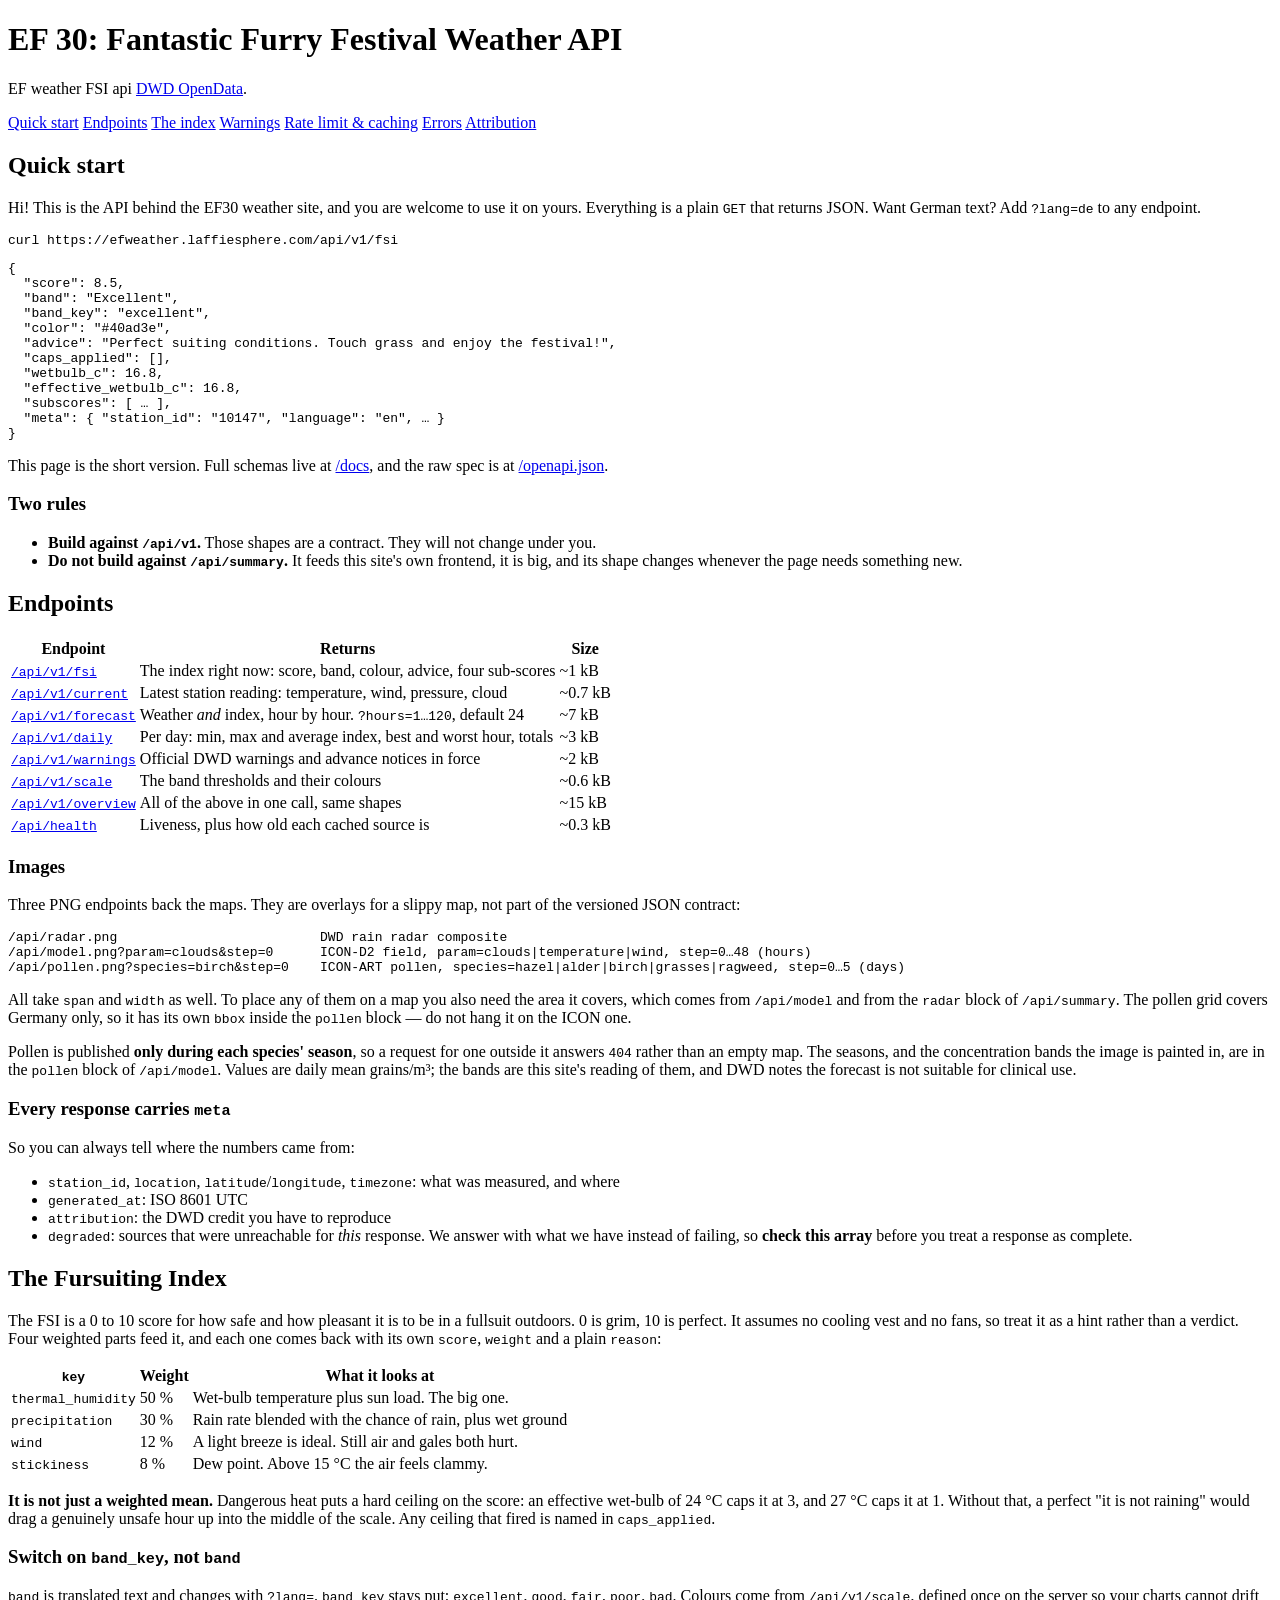
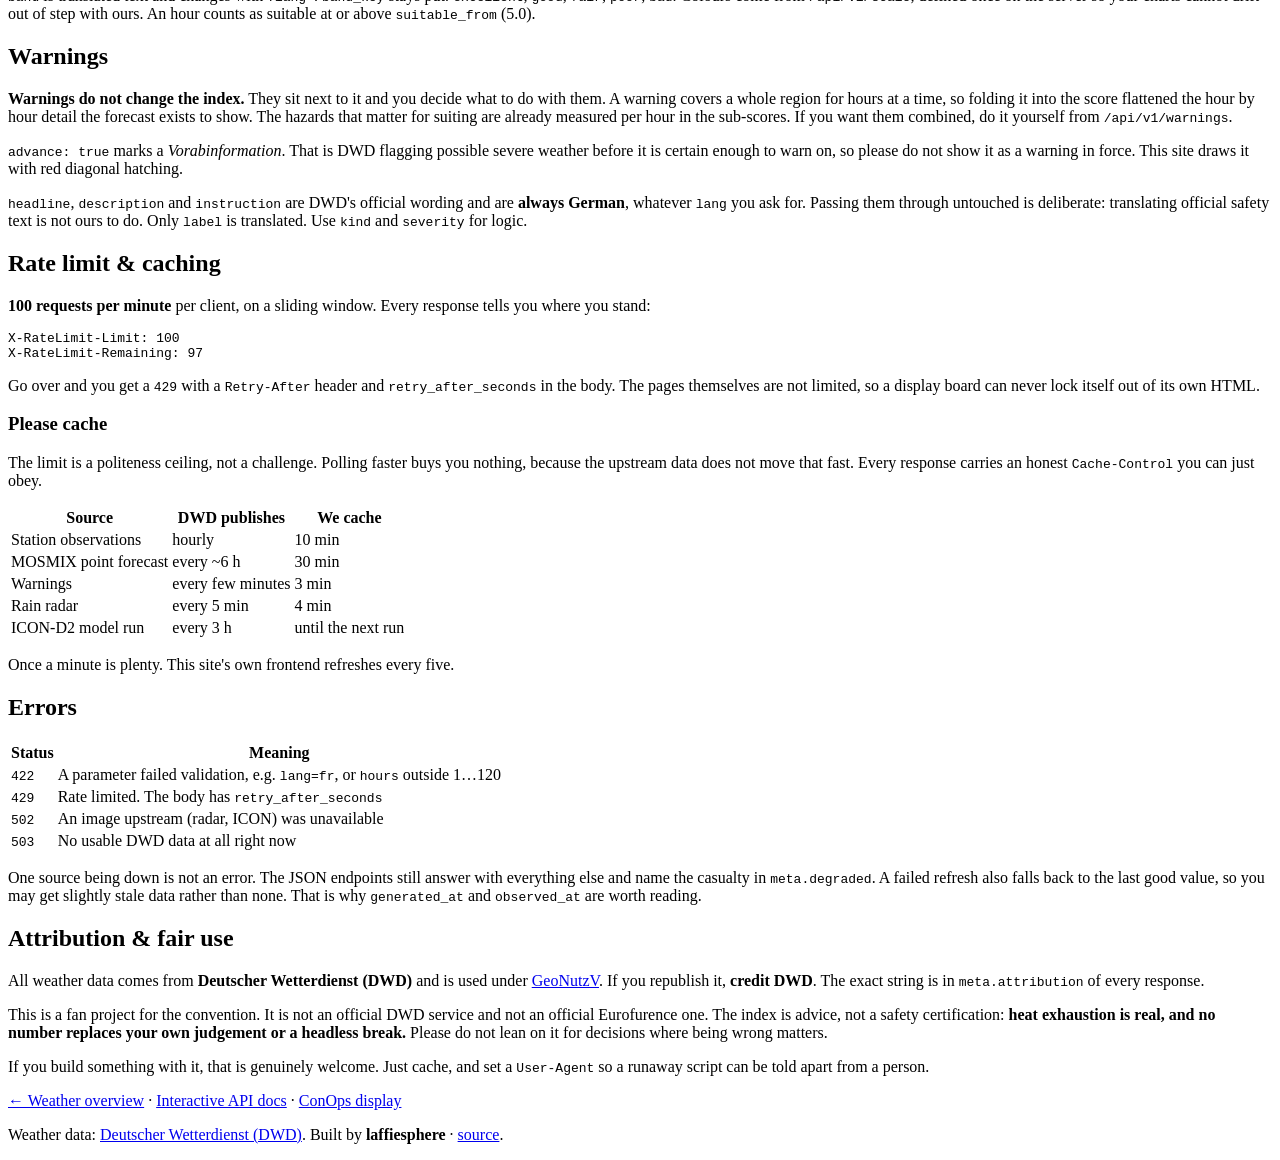
==== static/api-docs.html @ 8e090078 "first commit" ====
<!DOCTYPE html>
<html lang="en">
<head>
  <meta charset="utf-8">
  <meta name="viewport" content="width=device-width, initial-scale=1">
  <title>Eurofurence Weather: API</title>
  <meta name="description" content="Weather API for Eurofurence. Fursuiting Index, forecast, warnings and radar, built on DWD OpenData. By laffiesphere.">
  <link rel="icon" href="data:image/svg+xml,<svg xmlns='http://www.w3.org/2000/svg' viewBox='0 0 100 100'><text y='.9em' font-size='90'>🦊</text></svg>">
  <link rel="stylesheet" href="/style.css">
</head>
<body class="docs">
<header class="site-header">
  <h1>
    <span class="event">EF 30: Fantastic Furry Festival</span>
    Weather API
  </h1>
  <p class="subtitle">
    EF weather FSI api
    <a href="https://opendata.dwd.de" rel="noopener">DWD OpenData</a>.
  </p>
</header>

<main class="docs-main">

  <nav class="card docs-toc" aria-label="Contents">
    <a href="#start">Quick start</a>
    <a href="#endpoints">Endpoints</a>
    <a href="#fsi">The index</a>
    <a href="#warnings">Warnings</a>
    <a href="#limits">Rate limit &amp; caching</a>
    <a href="#errors">Errors</a>
    <a href="#terms">Attribution</a>
  </nav>

  <section class="card" id="start">
    <h2>Quick start</h2>
    <p>
      Hi! This is the API behind the EF30 weather site, and you are welcome to use
      it on yours. Everything is a plain <code>GET</code> that returns JSON. Want
      German text? Add <code>?lang=de</code> to any endpoint.
    </p>
    <pre><code>curl https://<span class="host">efweather.laffiesphere.com</span>/api/v1/fsi</code></pre>
    <pre><code>{
  "score": 8.5,
  "band": "Excellent",
  "band_key": "excellent",
  "color": "#40ad3e",
  "advice": "Perfect suiting conditions. Touch grass and enjoy the festival!",
  "caps_applied": [],
  "wetbulb_c": 16.8,
  "effective_wetbulb_c": 16.8,
  "subscores": [ … ],
  "meta": { "station_id": "10147", "language": "en", … }
}</code></pre>
    <p class="note">
      This page is the short version. Full schemas live at <a href="/docs">/docs</a>,
      and the raw spec is at <a href="/openapi.json">/openapi.json</a>.
    </p>
    <h3>Two rules</h3>
    <ul class="docs-list">
      <li>
        <strong>Build against <code>/api/v1</code>.</strong> Those shapes are a
        contract. They will not change under you.
      </li>
      <li>
        <strong>Do not build against <code>/api/summary</code>.</strong> It feeds
        this site's own frontend, it is big, and its shape changes whenever the
        page needs something new.
      </li>
    </ul>
  </section>

  <section class="card" id="endpoints">
    <h2>Endpoints</h2>
    <div class="table-scroll">
      <table class="docs-table">
        <thead>
          <tr><th>Endpoint</th><th>Returns</th><th>Size</th></tr>
        </thead>
        <tbody>
          <tr>
            <td><a href="/api/v1/fsi"><code>/api/v1/fsi</code></a></td>
            <td>The index right now: score, band, colour, advice, four sub-scores</td>
            <td>~1 kB</td>
          </tr>
          <tr>
            <td><a href="/api/v1/current"><code>/api/v1/current</code></a></td>
            <td>Latest station reading: temperature, wind, pressure, cloud</td>
            <td>~0.7 kB</td>
          </tr>
          <tr>
            <td><a href="/api/v1/forecast"><code>/api/v1/forecast</code></a></td>
            <td>Weather <em>and</em> index, hour by hour. <code>?hours=1…120</code>, default 24</td>
            <td>~7 kB</td>
          </tr>
          <tr>
            <td><a href="/api/v1/daily"><code>/api/v1/daily</code></a></td>
            <td>Per day: min, max and average index, best and worst hour, totals</td>
            <td>~3 kB</td>
          </tr>
          <tr>
            <td><a href="/api/v1/warnings"><code>/api/v1/warnings</code></a></td>
            <td>Official DWD warnings and advance notices in force</td>
            <td>~2 kB</td>
          </tr>
          <tr>
            <td><a href="/api/v1/scale"><code>/api/v1/scale</code></a></td>
            <td>The band thresholds and their colours</td>
            <td>~0.6 kB</td>
          </tr>
          <tr>
            <td><a href="/api/v1/overview"><code>/api/v1/overview</code></a></td>
            <td>All of the above in one call, same shapes</td>
            <td>~15 kB</td>
          </tr>
          <tr>
            <td><a href="/api/health"><code>/api/health</code></a></td>
            <td>Liveness, plus how old each cached source is</td>
            <td>~0.3 kB</td>
          </tr>
        </tbody>
      </table>
    </div>

    <h3>Images</h3>
    <p>
      Three PNG endpoints back the maps. They are overlays for a slippy map, not
      part of the versioned JSON contract:
    </p>
    <pre><code>/api/radar.png                          DWD rain radar composite
/api/model.png?param=clouds&amp;step=0      ICON-D2 field, param=clouds|temperature|wind, step=0…48 (hours)
/api/pollen.png?species=birch&amp;step=0    ICON-ART pollen, species=hazel|alder|birch|grasses|ragweed, step=0…5 (days)</code></pre>
    <p>
      All take <code>span</code> and <code>width</code> as well. To place any of
      them on a map you also need the area it covers, which comes from
      <code>/api/model</code> and from the <code>radar</code> block of
      <code>/api/summary</code>. The pollen grid covers Germany only, so it has
      its own <code>bbox</code> inside the <code>pollen</code> block — do not
      hang it on the ICON one.
    </p>
    <p>
      Pollen is published <strong>only during each species' season</strong>, so a
      request for one outside it answers <code>404</code> rather than an empty
      map. The seasons, and the concentration bands the image is painted in, are
      in the <code>pollen</code> block of <code>/api/model</code>. Values are
      daily mean grains/m³; the bands are this site's reading of them, and DWD
      notes the forecast is not suitable for clinical use.
    </p>

    <h3>Every response carries <code>meta</code></h3>
    <p>So you can always tell where the numbers came from:</p>
    <ul class="docs-list">
      <li><code>station_id</code>, <code>location</code>, <code>latitude</code>/<code>longitude</code>, <code>timezone</code>: what was measured, and where</li>
      <li><code>generated_at</code>: ISO 8601 UTC</li>
      <li><code>attribution</code>: the DWD credit you have to reproduce</li>
      <li>
        <code>degraded</code>: sources that were unreachable for <em>this</em>
        response. We answer with what we have instead of failing, so
        <strong>check this array</strong> before you treat a response as complete.
      </li>
    </ul>
  </section>

  <section class="card" id="fsi">
    <h2>The Fursuiting Index</h2>
    <p>
      The FSI is a 0 to 10 score for how safe and how pleasant it is to be in a
      fullsuit outdoors. 0 is grim, 10 is perfect. It assumes no cooling vest and
      no fans, so treat it as a hint rather than a verdict. Four weighted parts
      feed it, and each one comes back with its own <code>score</code>,
      <code>weight</code> and a plain <code>reason</code>:
    </p>
    <div class="table-scroll">
      <table class="docs-table">
        <thead><tr><th><code>key</code></th><th>Weight</th><th>What it looks at</th></tr></thead>
        <tbody>
          <tr><td><code>thermal_humidity</code></td><td>50 %</td><td>Wet-bulb temperature plus sun load. The big one.</td></tr>
          <tr><td><code>precipitation</code></td><td>30 %</td><td>Rain rate blended with the chance of rain, plus wet ground</td></tr>
          <tr><td><code>wind</code></td><td>12 %</td><td>A light breeze is ideal. Still air and gales both hurt.</td></tr>
          <tr><td><code>stickiness</code></td><td>8 %</td><td>Dew point. Above 15 °C the air feels clammy.</td></tr>
        </tbody>
      </table>
    </div>
    <p>
      <strong>It is not just a weighted mean.</strong> Dangerous heat puts a hard
      ceiling on the score: an effective wet-bulb of 24 °C caps it at 3, and 27 °C
      caps it at 1. Without that, a perfect "it is not raining" would drag a
      genuinely unsafe hour up into the middle of the scale. Any ceiling that
      fired is named in <code>caps_applied</code>.
    </p>
    <h3>Switch on <code>band_key</code>, not <code>band</code></h3>
    <p>
      <code>band</code> is translated text and changes with <code>?lang=</code>.
      <code>band_key</code> stays put: <code>excellent</code>, <code>good</code>,
      <code>fair</code>, <code>poor</code>, <code>bad</code>. Colours come from
      <code>/api/v1/scale</code>, defined once on the server so your charts cannot
      drift out of step with ours. An hour counts as suitable at or above
      <code>suitable_from</code> (5.0).
    </p>
  </section>

  <section class="card" id="warnings">
    <h2>Warnings</h2>
    <p>
      <strong>Warnings do not change the index.</strong> They sit next to it and
      you decide what to do with them. A warning covers a whole region for hours
      at a time, so folding it into the score flattened the hour by hour detail
      the forecast exists to show. The hazards that matter for suiting are already
      measured per hour in the sub-scores. If you want them combined, do it
      yourself from <code>/api/v1/warnings</code>.
    </p>
    <p>
      <code>advance: true</code> marks a <em>Vorabinformation</em>. That is DWD
      flagging possible severe weather before it is certain enough to warn on, so
      please do not show it as a warning in force. This site draws it with red
      diagonal hatching.
    </p>
    <p class="note">
      <code>headline</code>, <code>description</code> and <code>instruction</code>
      are DWD's official wording and are <strong>always German</strong>, whatever
      <code>lang</code> you ask for. Passing them through untouched is deliberate:
      translating official safety text is not ours to do. Only <code>label</code>
      is translated. Use <code>kind</code> and <code>severity</code> for logic.
    </p>
  </section>

  <section class="card" id="limits">
    <h2>Rate limit &amp; caching</h2>
    <p>
      <strong>100 requests per minute</strong> per client, on a sliding window.
      Every response tells you where you stand:
    </p>
    <pre><code>X-RateLimit-Limit: 100
X-RateLimit-Remaining: 97</code></pre>
    <p>
      Go over and you get a <code>429</code> with a <code>Retry-After</code> header
      and <code>retry_after_seconds</code> in the body. The pages themselves are
      not limited, so a display board can never lock itself out of its own HTML.
    </p>
    <h3>Please cache</h3>
    <p>
      The limit is a politeness ceiling, not a challenge. Polling faster buys you
      nothing, because the upstream data does not move that fast. Every response
      carries an honest <code>Cache-Control</code> you can just obey.
    </p>
    <div class="table-scroll">
      <table class="docs-table">
        <thead><tr><th>Source</th><th>DWD publishes</th><th>We cache</th></tr></thead>
        <tbody>
          <tr><td>Station observations</td><td>hourly</td><td>10 min</td></tr>
          <tr><td>MOSMIX point forecast</td><td>every ~6 h</td><td>30 min</td></tr>
          <tr><td>Warnings</td><td>every few minutes</td><td>3 min</td></tr>
          <tr><td>Rain radar</td><td>every 5 min</td><td>4 min</td></tr>
          <tr><td>ICON-D2 model run</td><td>every 3 h</td><td>until the next run</td></tr>
        </tbody>
      </table>
    </div>
    <p>Once a minute is plenty. This site's own frontend refreshes every five.</p>
  </section>

  <section class="card" id="errors">
    <h2>Errors</h2>
    <div class="table-scroll">
      <table class="docs-table">
        <thead><tr><th>Status</th><th>Meaning</th></tr></thead>
        <tbody>
          <tr><td><code>422</code></td><td>A parameter failed validation, e.g. <code>lang=fr</code>, or <code>hours</code> outside 1…120</td></tr>
          <tr><td><code>429</code></td><td>Rate limited. The body has <code>retry_after_seconds</code></td></tr>
          <tr><td><code>502</code></td><td>An image upstream (radar, ICON) was unavailable</td></tr>
          <tr><td><code>503</code></td><td>No usable DWD data at all right now</td></tr>
        </tbody>
      </table>
    </div>
    <p>
      One source being down is not an error. The JSON endpoints still answer with
      everything else and name the casualty in <code>meta.degraded</code>. A failed
      refresh also falls back to the last good value, so you may get slightly stale
      data rather than none. That is why <code>generated_at</code> and
      <code>observed_at</code> are worth reading.
    </p>
  </section>

  <section class="card" id="terms">
    <h2>Attribution &amp; fair use</h2>
    <p>
      All weather data comes from <strong>Deutscher Wetterdienst (DWD)</strong> and
      is used under
      <a href="https://www.dwd.de/DE/service/copyright/copyright_node.html" rel="noopener">GeoNutzV</a>.
      If you republish it, <strong>credit DWD</strong>. The exact string is in
      <code>meta.attribution</code> of every response.
    </p>
    <p>
      This is a fan project for the convention. It is not an official DWD service
      and not an official Eurofurence one. The index is advice, not a safety
      certification: <strong>heat exhaustion is real, and no number replaces your
      own judgement or a headless break.</strong> Please do not lean on it for
      decisions where being wrong matters.
    </p>
    <p>
      If you build something with it, that is genuinely welcome. Just cache, and
      set a <code>User-Agent</code> so a runaway script can be told apart from a
      person.
    </p>
  </section>

</main>

<footer class="site-footer">
  <p>
    <a href="/">← Weather overview</a> ·
    <a href="/docs">Interactive API docs</a> ·
    <a href="/display">ConOps display</a>
  </p>
  <p>
    Weather data: <a href="https://opendata.dwd.de" rel="noopener">Deutscher Wetterdienst (DWD)</a>.
    Built by <strong>laffiesphere</strong> ·
    <a href="https://github.com/laffiie/EurofurenceWeather" rel="noopener">source</a>.
  </p>
</footer>
</body>
</html>
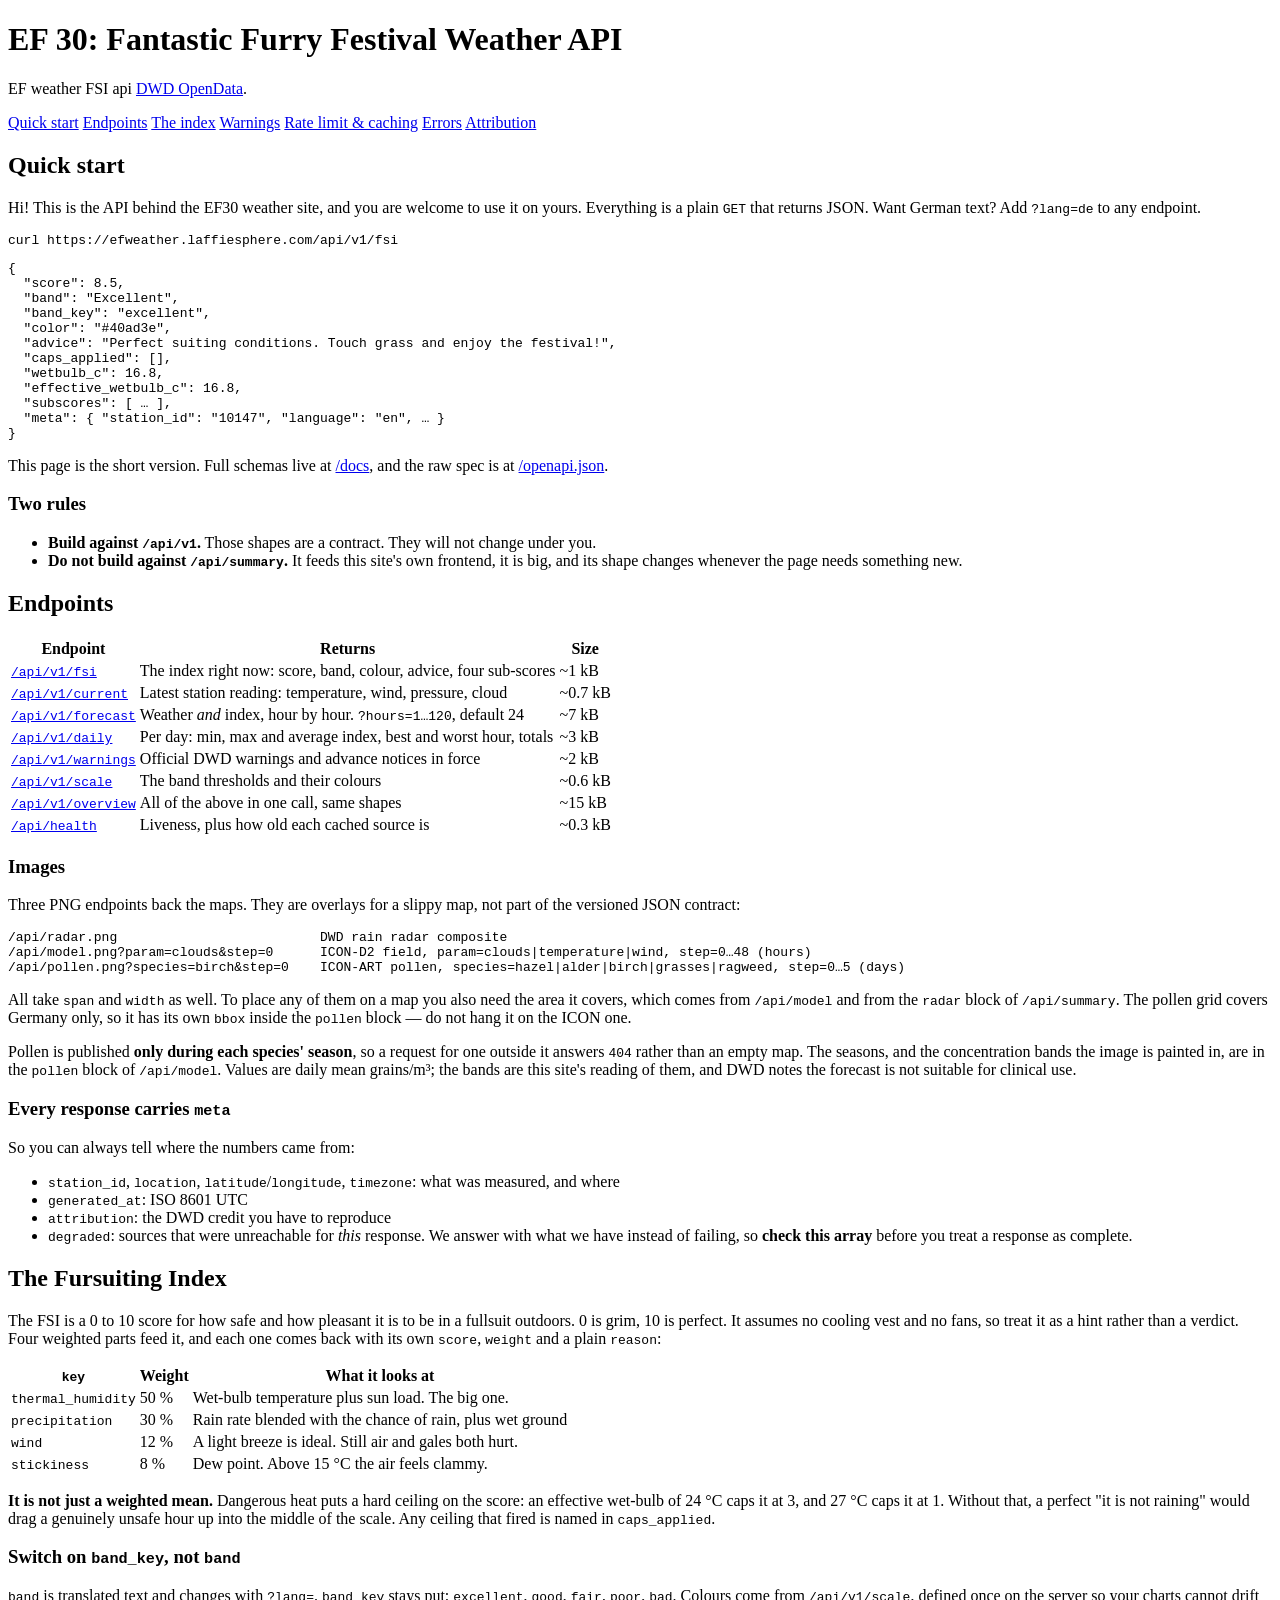
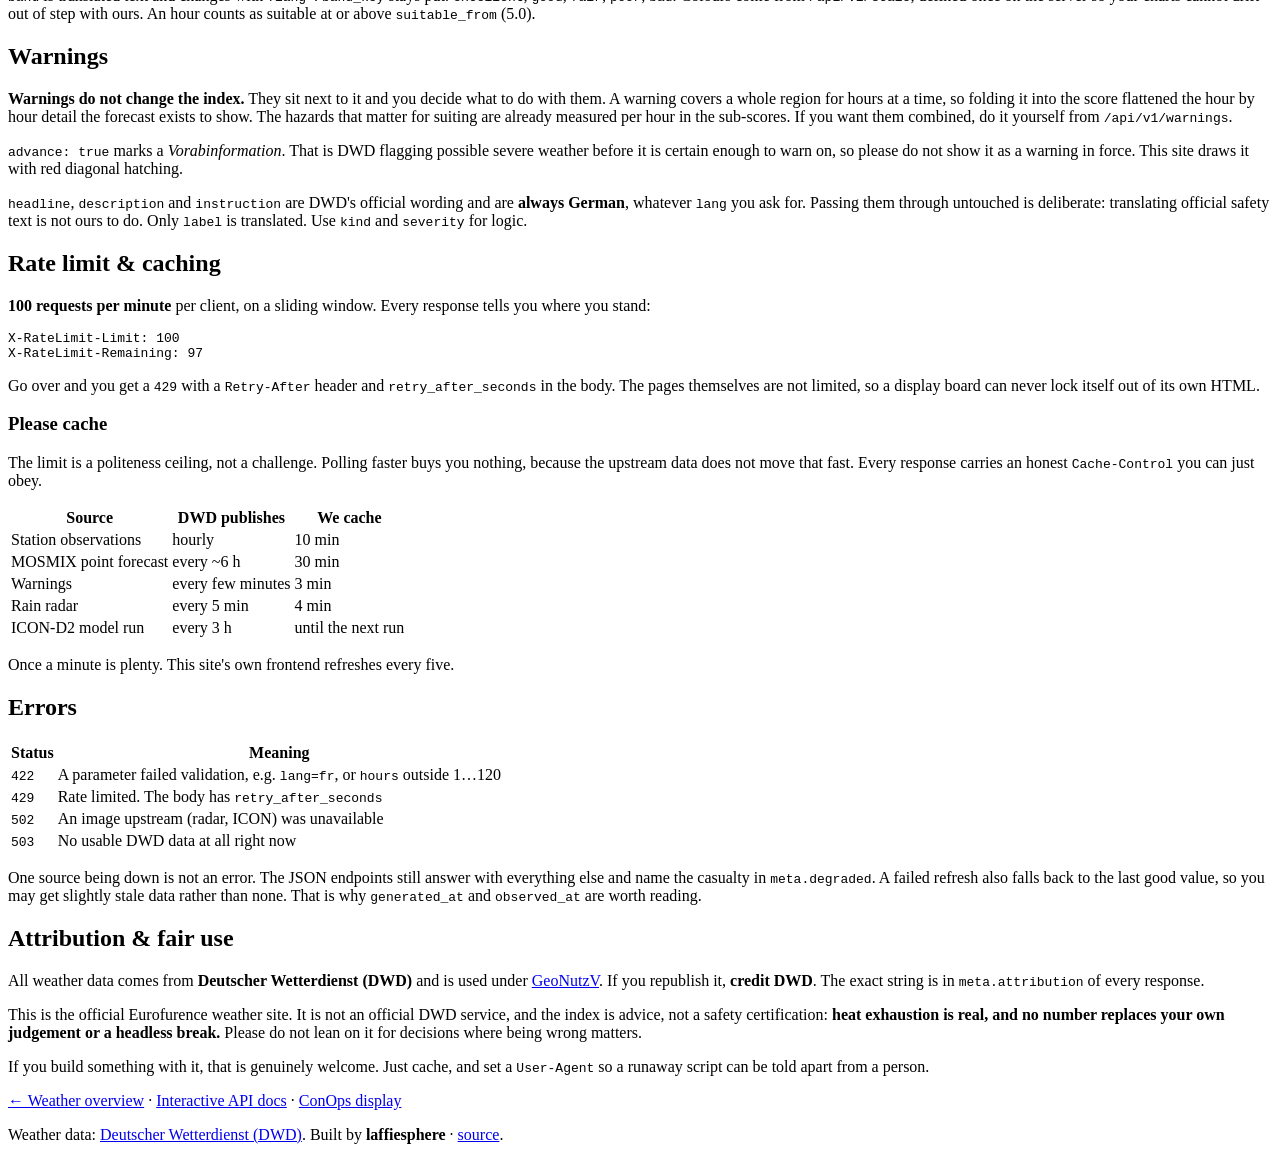
==== commit 5f833556: "(feature) updated display, language fixes" ====
--- a/static/api-docs.html
+++ b/static/api-docs.html
@@ -290,9 +290,9 @@
       <code>meta.attribution</code> of every response.
     </p>
     <p>
-      This is a fan project for the convention. It is not an official DWD service
-      and not an official Eurofurence one. The index is advice, not a safety
-      certification: <strong>heat exhaustion is real, and no number replaces your
+      This is the official Eurofurence weather site. It is not an official DWD
+      service, and the index is advice, not a safety certification:
+      <strong>heat exhaustion is real, and no number replaces your
       own judgement or a headless break.</strong> Please do not lean on it for
       decisions where being wrong matters.
     </p>
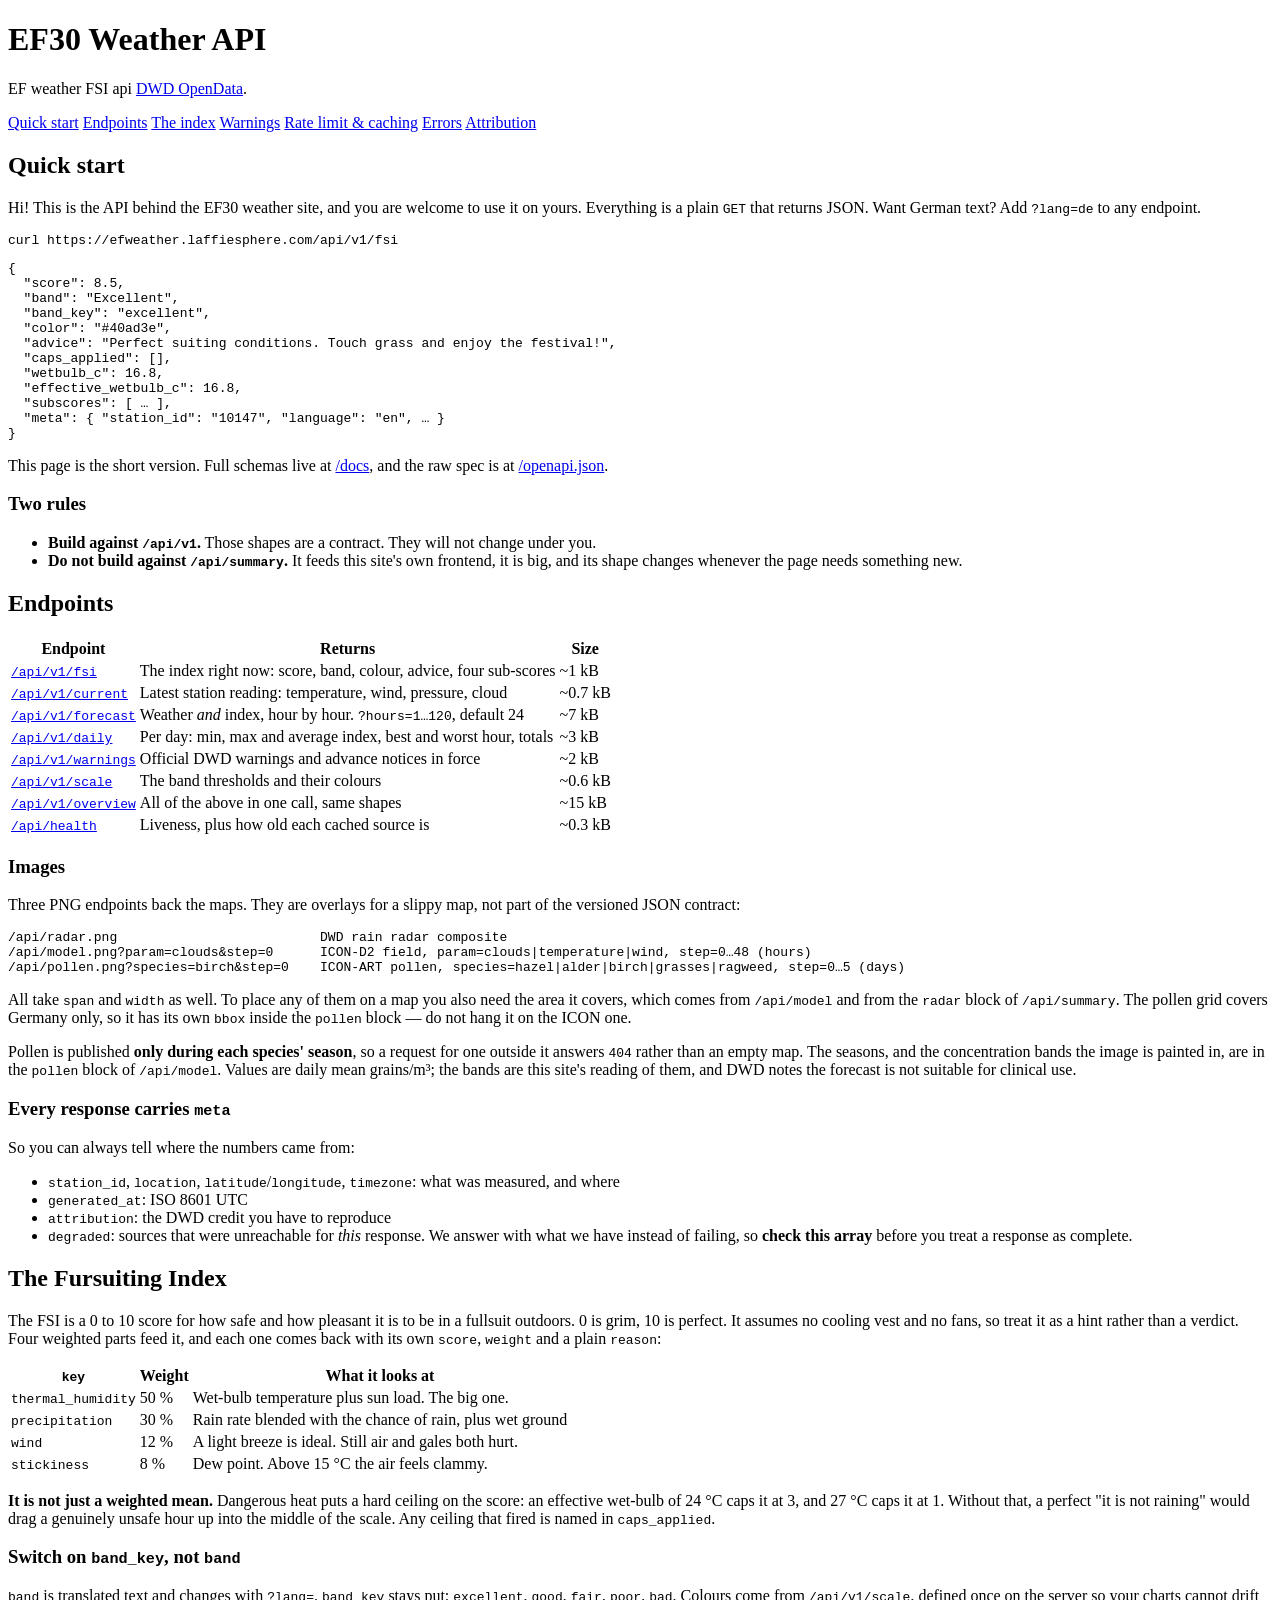
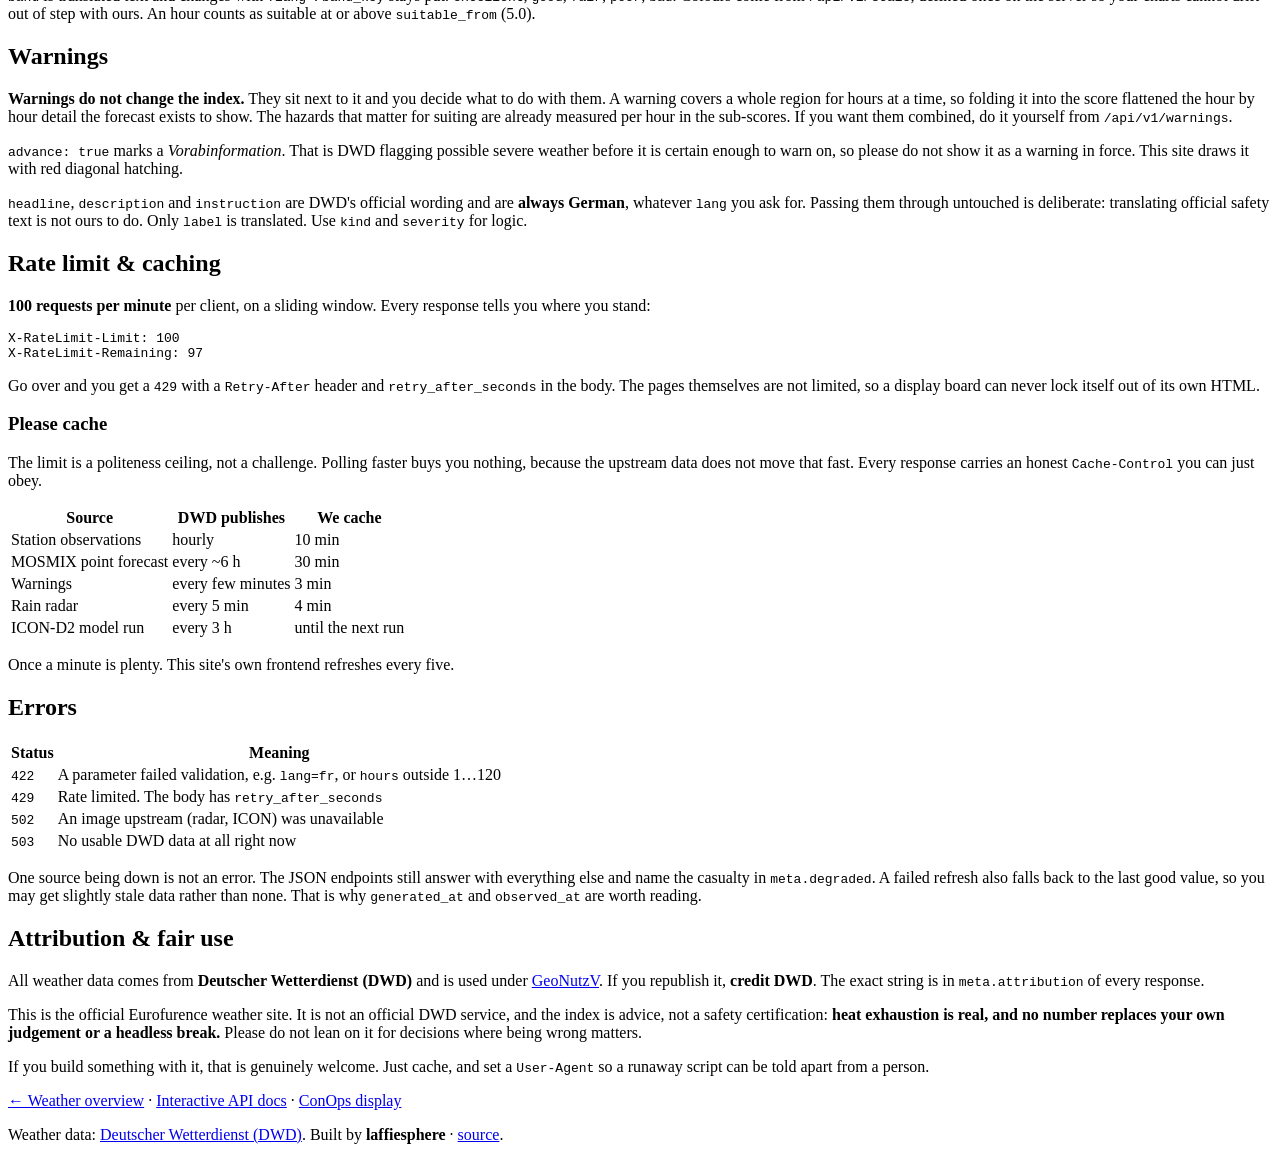
==== commit 6763403f: "(features) mobile mode enhancements, colour fixes, translation fixes, better explanations" ====
--- a/static/api-docs.html
+++ b/static/api-docs.html
@@ -11,7 +11,7 @@
 <body class="docs">
 <header class="site-header">
   <h1>
-    <span class="event">EF 30: Fantastic Furry Festival</span>
+    <span class="event">EF30</span>
     Weather API
   </h1>
   <p class="subtitle">
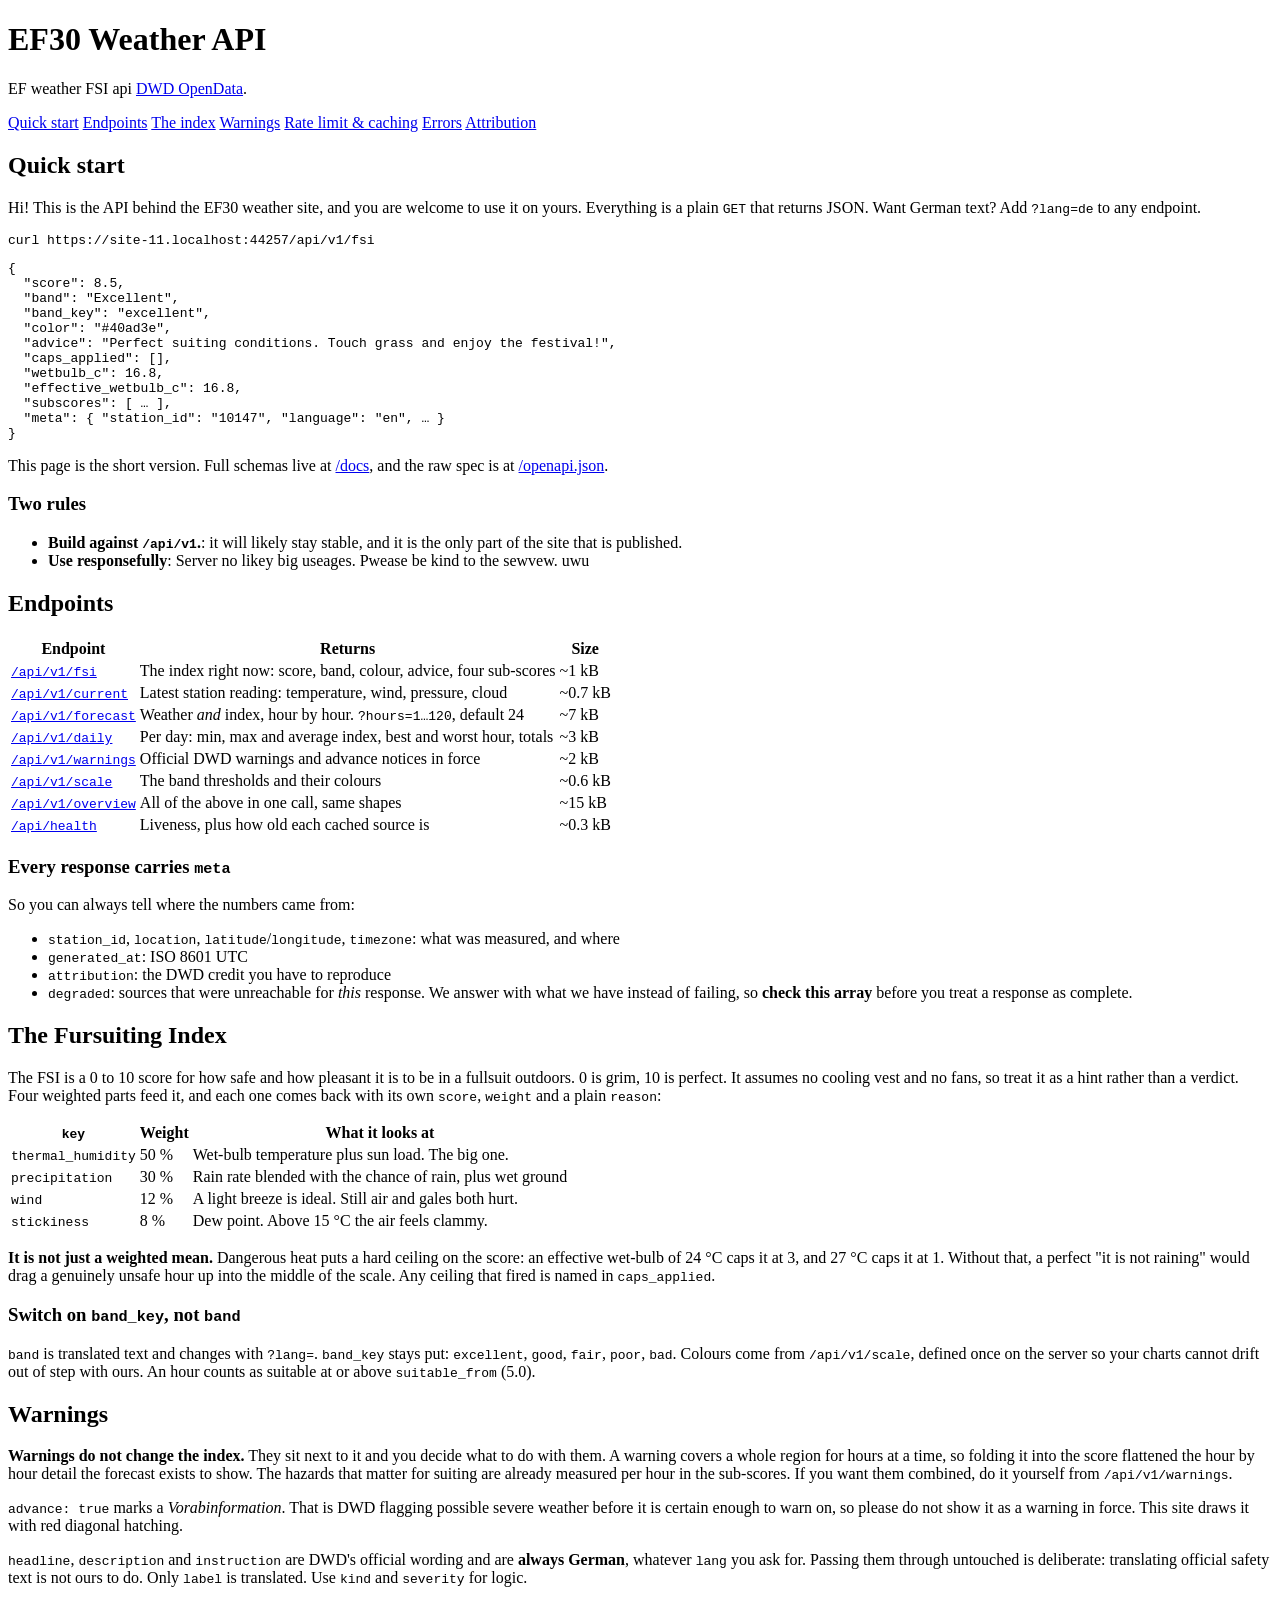
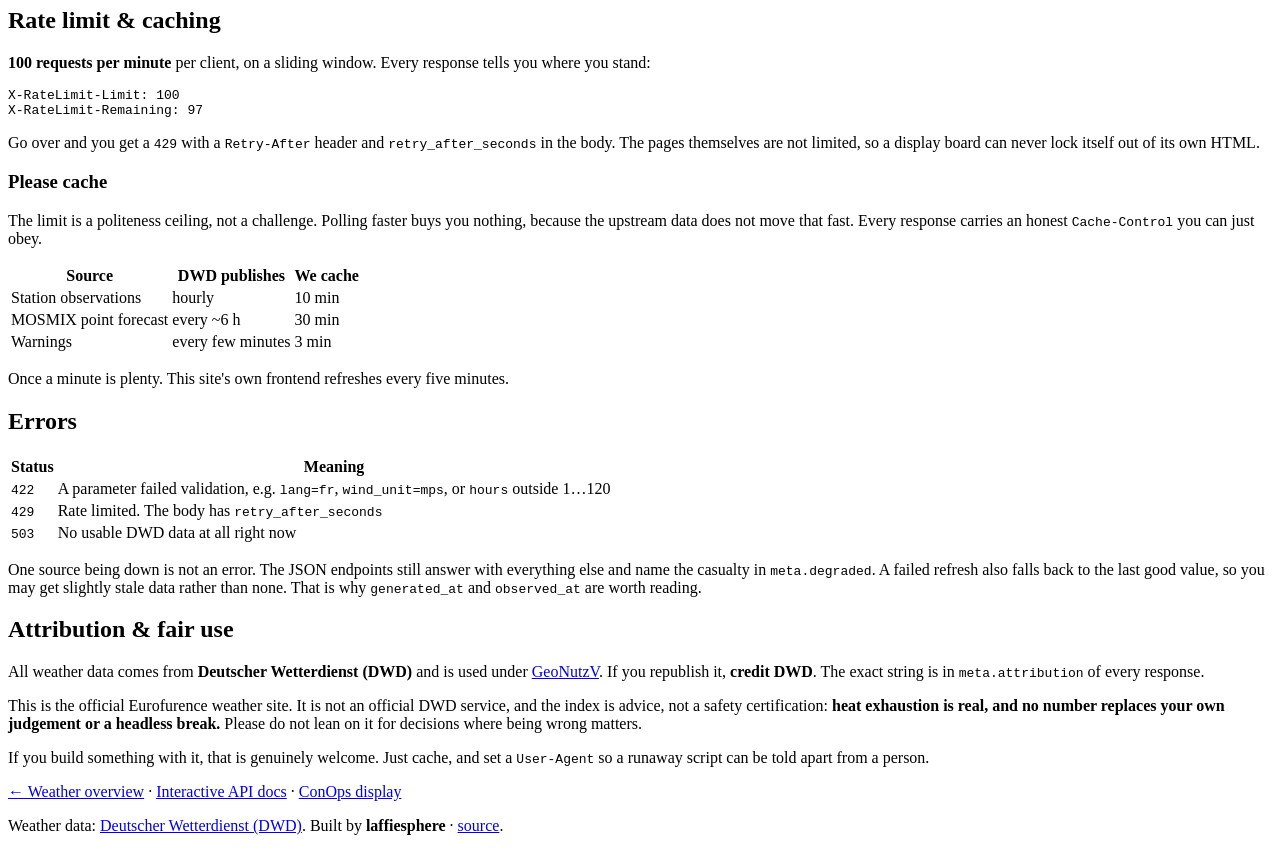
==== commit d3c5b081: "(feature) small ui stuff, api changes" ====
--- a/static/api-docs.html
+++ b/static/api-docs.html
@@ -39,7 +39,7 @@
       it on yours. Everything is a plain <code>GET</code> that returns JSON. Want
       German text? Add <code>?lang=de</code> to any endpoint.
     </p>
-    <pre><code>curl https://<span class="host">efweather.laffiesphere.com</span>/api/v1/fsi</code></pre>
+    <pre><code>curl https://<span class="host">weather.eurofurence.org</span>/api/v1/fsi</code></pre>
     <pre><code>{
   "score": 8.5,
   "band": "Excellent",
@@ -59,13 +59,10 @@
     <h3>Two rules</h3>
     <ul class="docs-list">
       <li>
-        <strong>Build against <code>/api/v1</code>.</strong> Those shapes are a
-        contract. They will not change under you.
+        <strong>Build against <code>/api/v1</code>.</strong>: it will likely stay stable, and it is the only part of the site that is published.
       </li>
       <li>
-        <strong>Do not build against <code>/api/summary</code>.</strong> It feeds
-        this site's own frontend, it is big, and its shape changes whenever the
-        page needs something new.
+        <strong>Use responsefully</strong>: Server no likey big useages. Pwease be kind to the sewvew. uwu
       </li>
     </ul>
   </section>
@@ -121,31 +118,6 @@
         </tbody>
       </table>
     </div>
-
-    <h3>Images</h3>
-    <p>
-      Three PNG endpoints back the maps. They are overlays for a slippy map, not
-      part of the versioned JSON contract:
-    </p>
-    <pre><code>/api/radar.png                          DWD rain radar composite
-/api/model.png?param=clouds&amp;step=0      ICON-D2 field, param=clouds|temperature|wind, step=0…48 (hours)
-/api/pollen.png?species=birch&amp;step=0    ICON-ART pollen, species=hazel|alder|birch|grasses|ragweed, step=0…5 (days)</code></pre>
-    <p>
-      All take <code>span</code> and <code>width</code> as well. To place any of
-      them on a map you also need the area it covers, which comes from
-      <code>/api/model</code> and from the <code>radar</code> block of
-      <code>/api/summary</code>. The pollen grid covers Germany only, so it has
-      its own <code>bbox</code> inside the <code>pollen</code> block — do not
-      hang it on the ICON one.
-    </p>
-    <p>
-      Pollen is published <strong>only during each species' season</strong>, so a
-      request for one outside it answers <code>404</code> rather than an empty
-      map. The seasons, and the concentration bands the image is painted in, are
-      in the <code>pollen</code> block of <code>/api/model</code>. Values are
-      daily mean grains/m³; the bands are this site's reading of them, and DWD
-      notes the forecast is not suitable for clinical use.
-    </p>
 
     <h3>Every response carries <code>meta</code></h3>
     <p>So you can always tell where the numbers came from:</p>
@@ -250,12 +222,10 @@
           <tr><td>Station observations</td><td>hourly</td><td>10 min</td></tr>
           <tr><td>MOSMIX point forecast</td><td>every ~6 h</td><td>30 min</td></tr>
           <tr><td>Warnings</td><td>every few minutes</td><td>3 min</td></tr>
-          <tr><td>Rain radar</td><td>every 5 min</td><td>4 min</td></tr>
-          <tr><td>ICON-D2 model run</td><td>every 3 h</td><td>until the next run</td></tr>
         </tbody>
       </table>
     </div>
-    <p>Once a minute is plenty. This site's own frontend refreshes every five.</p>
+    <p>Once a minute is plenty. This site's own frontend refreshes every five minutes.</p>
   </section>
 
   <section class="card" id="errors">
@@ -264,9 +234,8 @@
       <table class="docs-table">
         <thead><tr><th>Status</th><th>Meaning</th></tr></thead>
         <tbody>
-          <tr><td><code>422</code></td><td>A parameter failed validation, e.g. <code>lang=fr</code>, or <code>hours</code> outside 1…120</td></tr>
+          <tr><td><code>422</code></td><td>A parameter failed validation, e.g. <code>lang=fr</code>, <code>wind_unit=mps</code>, or <code>hours</code> outside 1…120</td></tr>
           <tr><td><code>429</code></td><td>Rate limited. The body has <code>retry_after_seconds</code></td></tr>
-          <tr><td><code>502</code></td><td>An image upstream (radar, ICON) was unavailable</td></tr>
           <tr><td><code>503</code></td><td>No usable DWD data at all right now</td></tr>
         </tbody>
       </table>
@@ -317,5 +286,19 @@
     <a href="https://github.com/laffiie/EurofurenceWeather" rel="noopener">source</a>.
   </p>
 </footer>
+
+<!-- The samples are written for the convention's hostname, because that is the
+     one most readers arrive on. Anyone reading this page on the other name gets
+     the commands rewritten to it, so a copied line works where they are rather
+     than sending them across to the other door of the same building. -->
+<script>
+  (function () {
+    var here = location.host;
+    if (!here || location.protocol === 'file:') return;
+    for (var i = 0, hosts = document.querySelectorAll('.host'); i < hosts.length; i++) {
+      hosts[i].textContent = here;
+    }
+  })();
+</script>
 </body>
 </html>
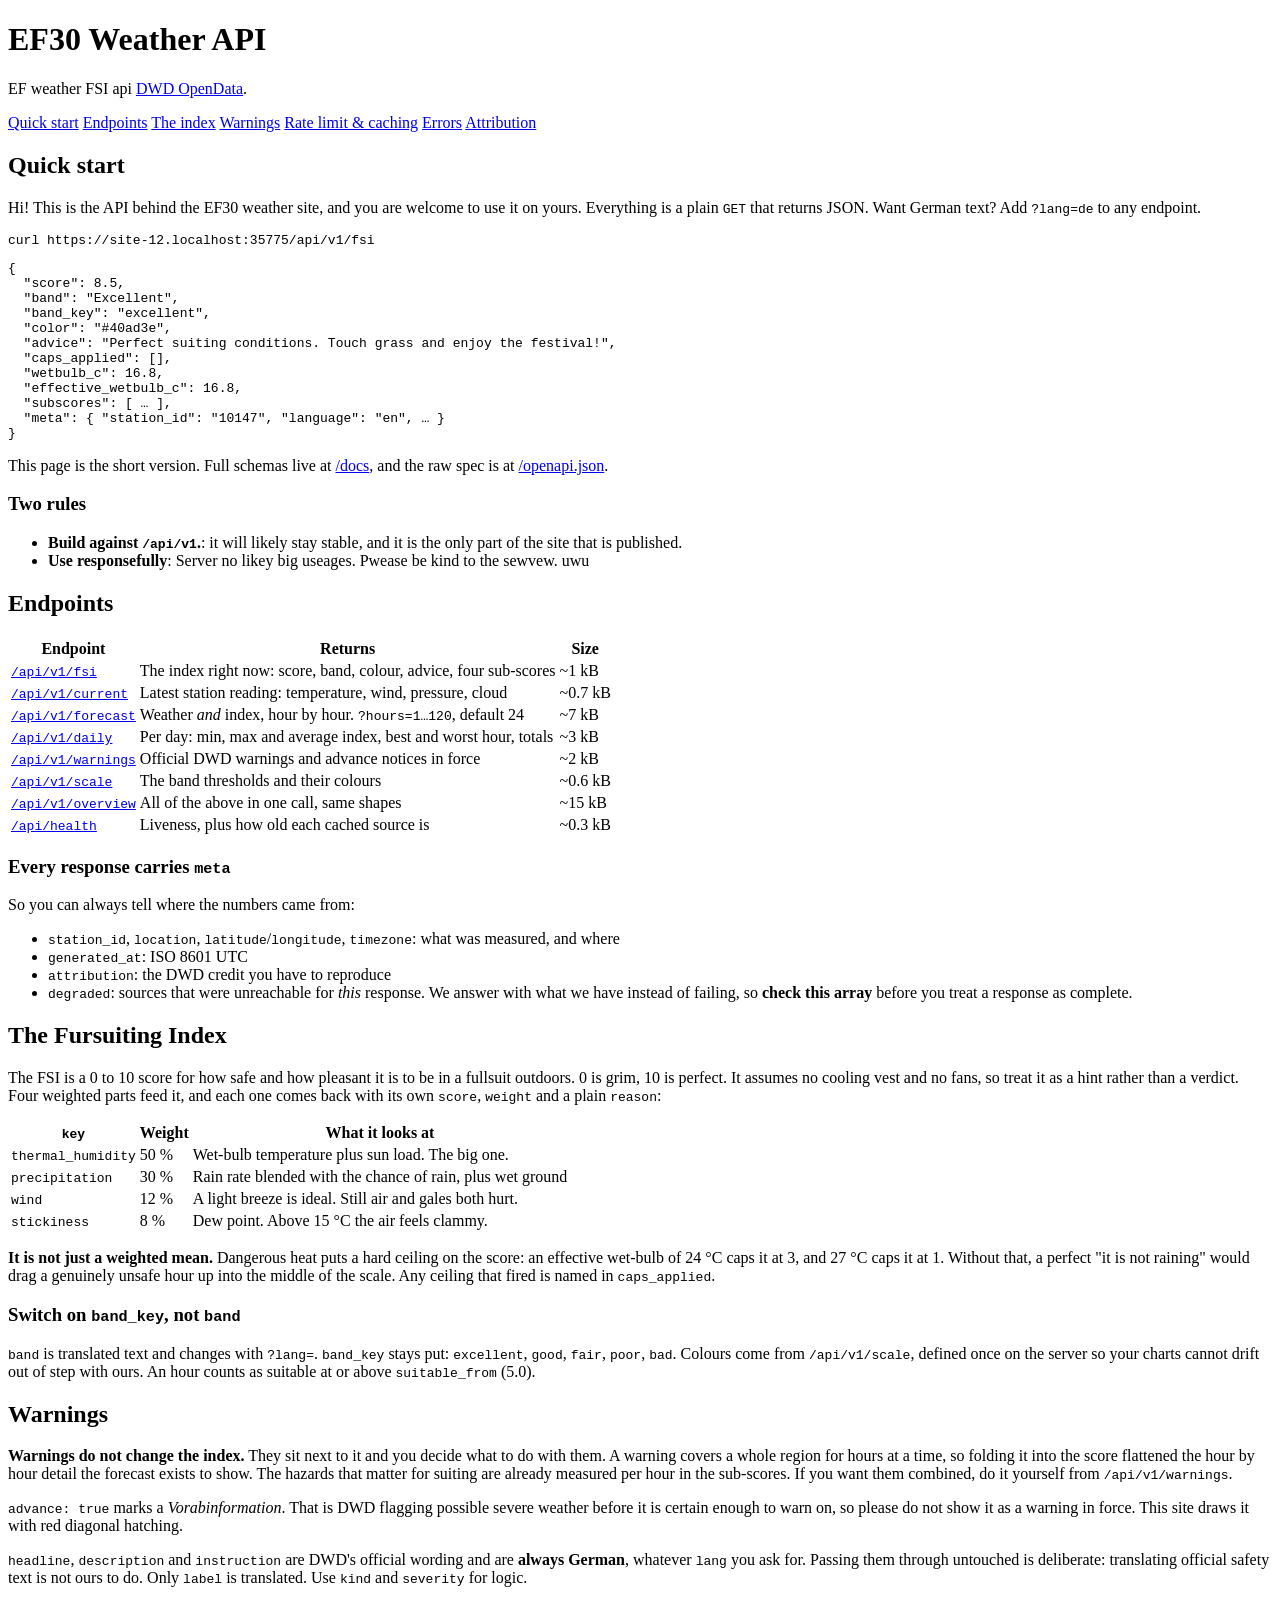
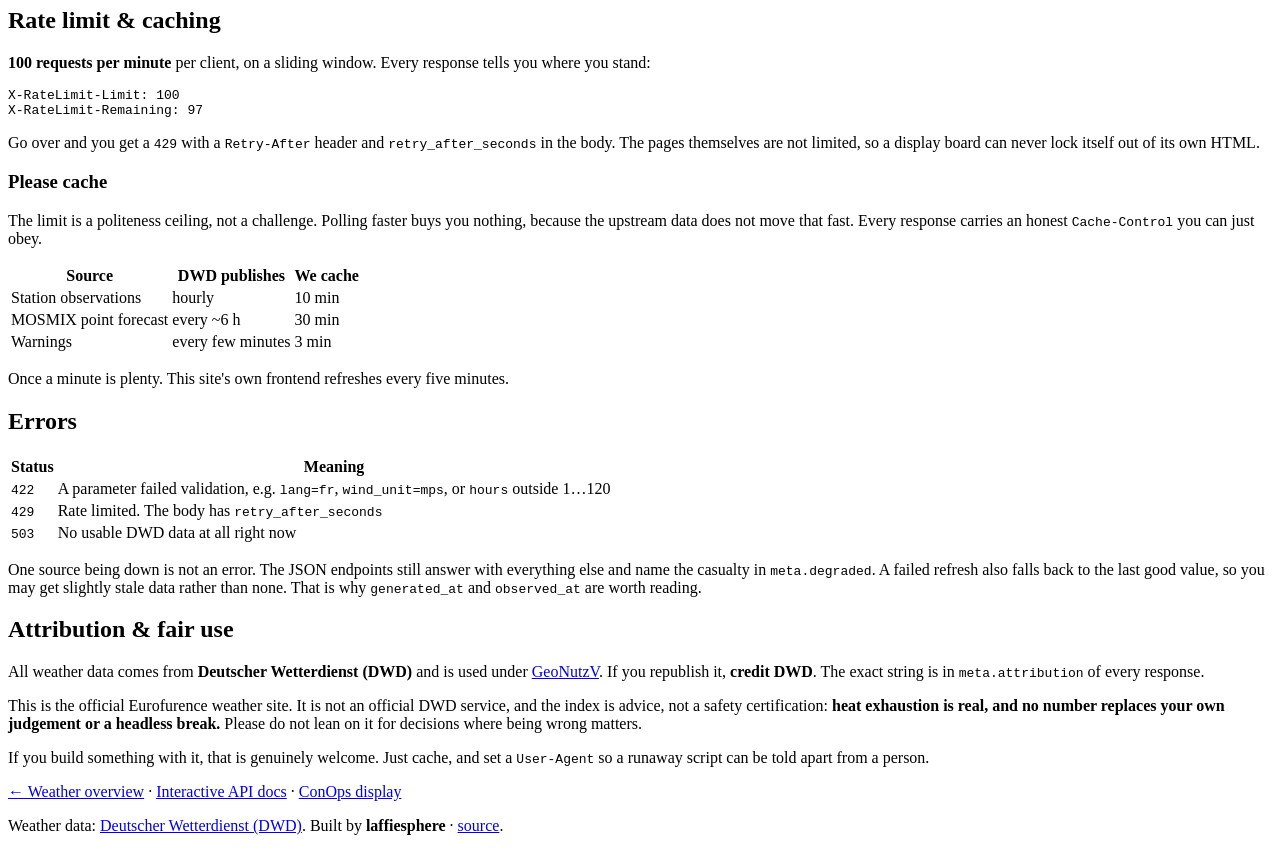
==== commit c1639d49: "(feature) adjusted wind score, readme update" ====
--- a/static/api-docs.html
+++ b/static/api-docs.html
@@ -283,7 +283,7 @@
   <p>
     Weather data: <a href="https://opendata.dwd.de" rel="noopener">Deutscher Wetterdienst (DWD)</a>.
     Built by <strong>laffiesphere</strong> ·
-    <a href="https://github.com/laffiie/EurofurenceWeather" rel="noopener">source</a>.
+    <a href="https://github.com/laffiesphere/EurofurenceWeather" rel="noopener">source</a>.
   </p>
 </footer>
 
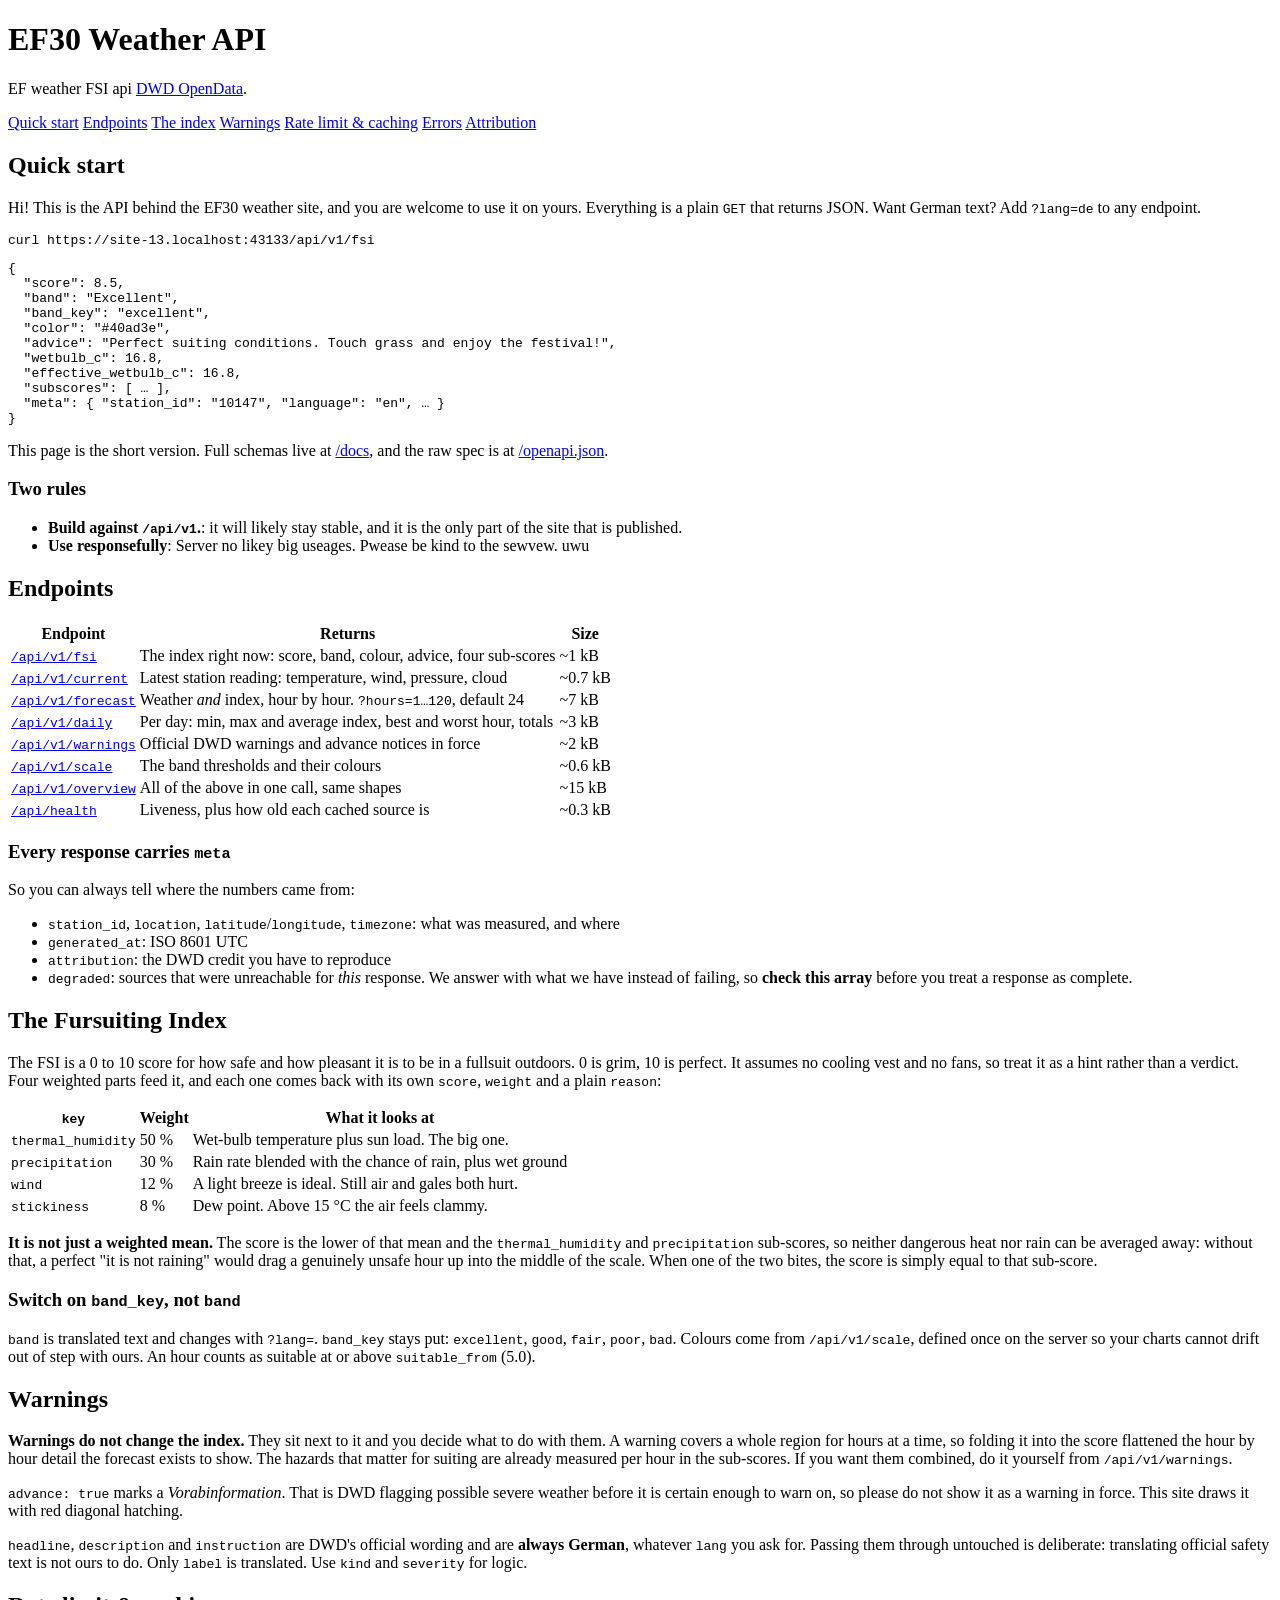
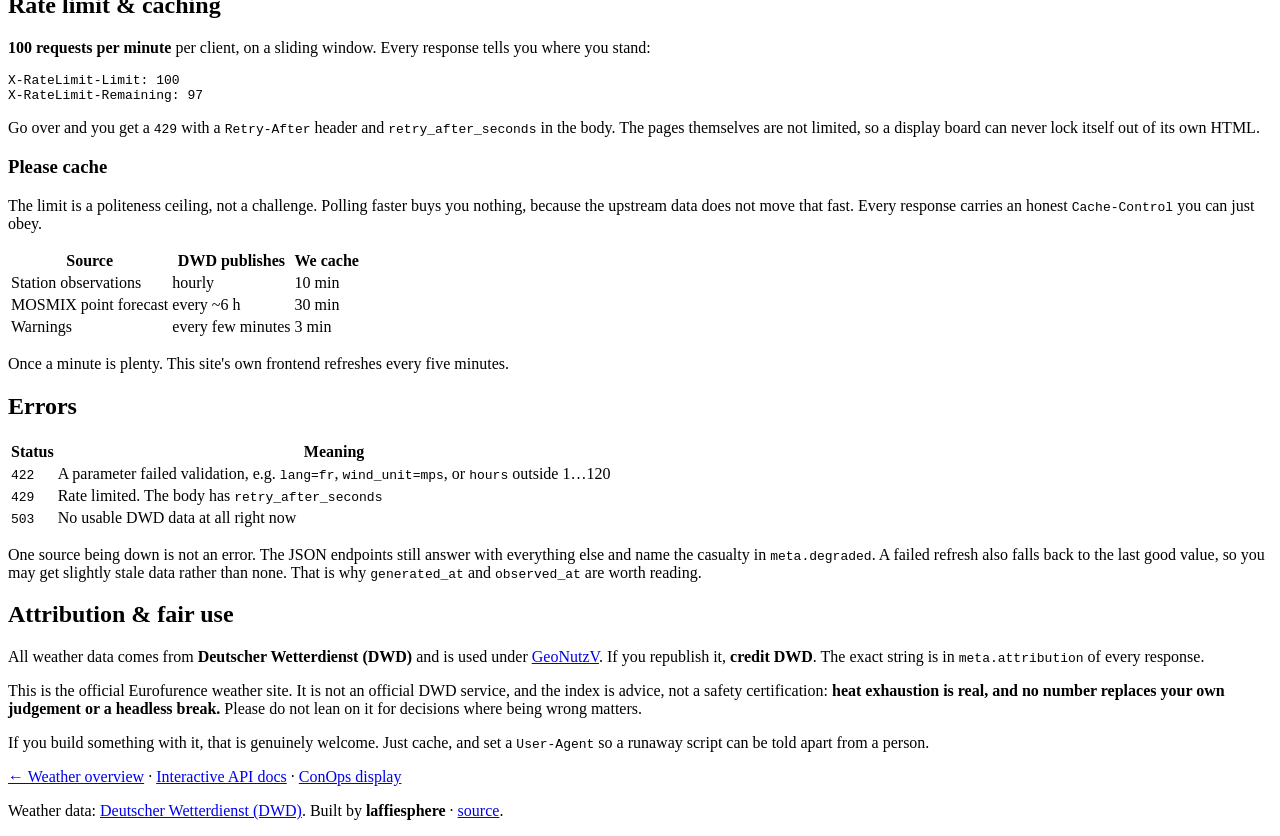
==== commit 35c59288: "(feature) removed ui notes> confusion. fsi score capping abandoned" ====
--- a/static/api-docs.html
+++ b/static/api-docs.html
@@ -46,7 +46,6 @@
   "band_key": "excellent",
   "color": "#40ad3e",
   "advice": "Perfect suiting conditions. Touch grass and enjoy the festival!",
-  "caps_applied": [],
   "wetbulb_c": 16.8,
   "effective_wetbulb_c": 16.8,
   "subscores": [ … ],
@@ -154,11 +153,12 @@
       </table>
     </div>
     <p>
-      <strong>It is not just a weighted mean.</strong> Dangerous heat puts a hard
-      ceiling on the score: an effective wet-bulb of 24 °C caps it at 3, and 27 °C
-      caps it at 1. Without that, a perfect "it is not raining" would drag a
-      genuinely unsafe hour up into the middle of the scale. Any ceiling that
-      fired is named in <code>caps_applied</code>.
+      <strong>It is not just a weighted mean.</strong> The score is the lower of
+      that mean and the <code>thermal_humidity</code> and
+      <code>precipitation</code> sub-scores, so neither dangerous heat nor rain
+      can be averaged away: without that, a perfect "it is not raining" would drag
+      a genuinely unsafe hour up into the middle of the scale. When one of the two
+      bites, the score is simply equal to that sub-score.
     </p>
     <h3>Switch on <code>band_key</code>, not <code>band</code></h3>
     <p>
